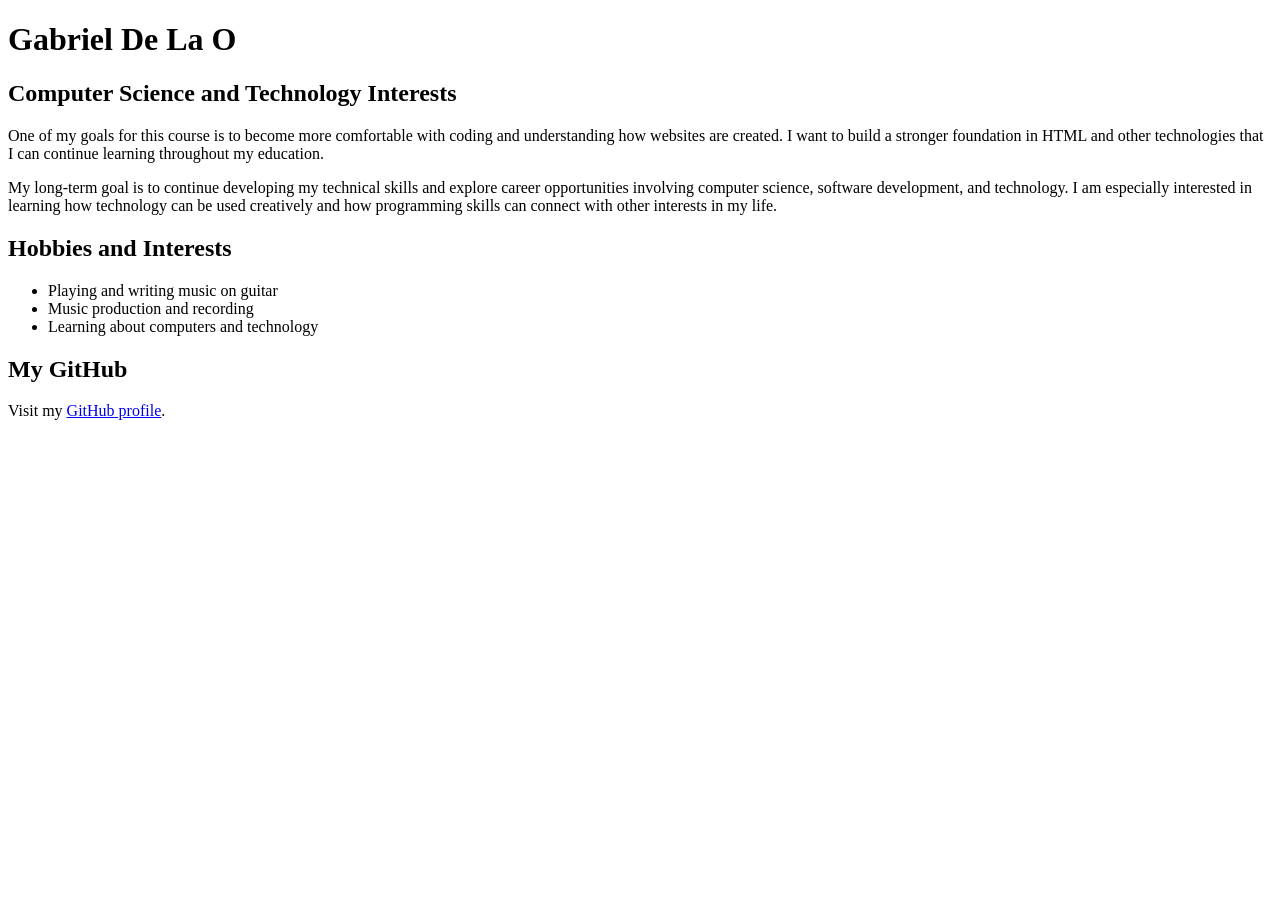
==== index.html @ 132a853c "Initial HTML structure" ====
<!DOCTYPE html>
<html lang="en">

<head>
    <meta charset="UTF-8">
    <meta name="viewport" content="width=device-width, initial-scale=1.0">
    <title>Gabriel De La O</title>
    <link rel="stylesheet" href="style.css">
</head>

<body>
    <main>
        <h1>Gabriel De La O</h1>

        <section>
            <h2>Computer Science and Technology Interests</h2>

            <p>
                One of my goals for this course is to become more comfortable with coding and understanding how websites are created.
                I want to build a stronger foundation in HTML and other technologies that I can continue learning throughout my education.
            </p>

            <p>
                My long-term goal is to continue developing my technical skills and explore career opportunities involving computer science,
                software development, and technology. I am especially interested in learning how technology can be used creatively and how
                programming skills can connect with other interests in my life.
            </p>
        </section>

        <section>
            <h2>Hobbies and Interests</h2>
            <ul>
                <li>Playing and writing music on guitar</li>
                <li>Music production and recording</li>
                <li>Learning about computers and technology</li>
            </ul>
        </section>

        <section>
            <h2>My GitHub</h2>
            <p>
                Visit my <a href="https://github.com/delaobeats">GitHub profile</a>.
            </p>
        </section>
    </main>
</body>

</html>
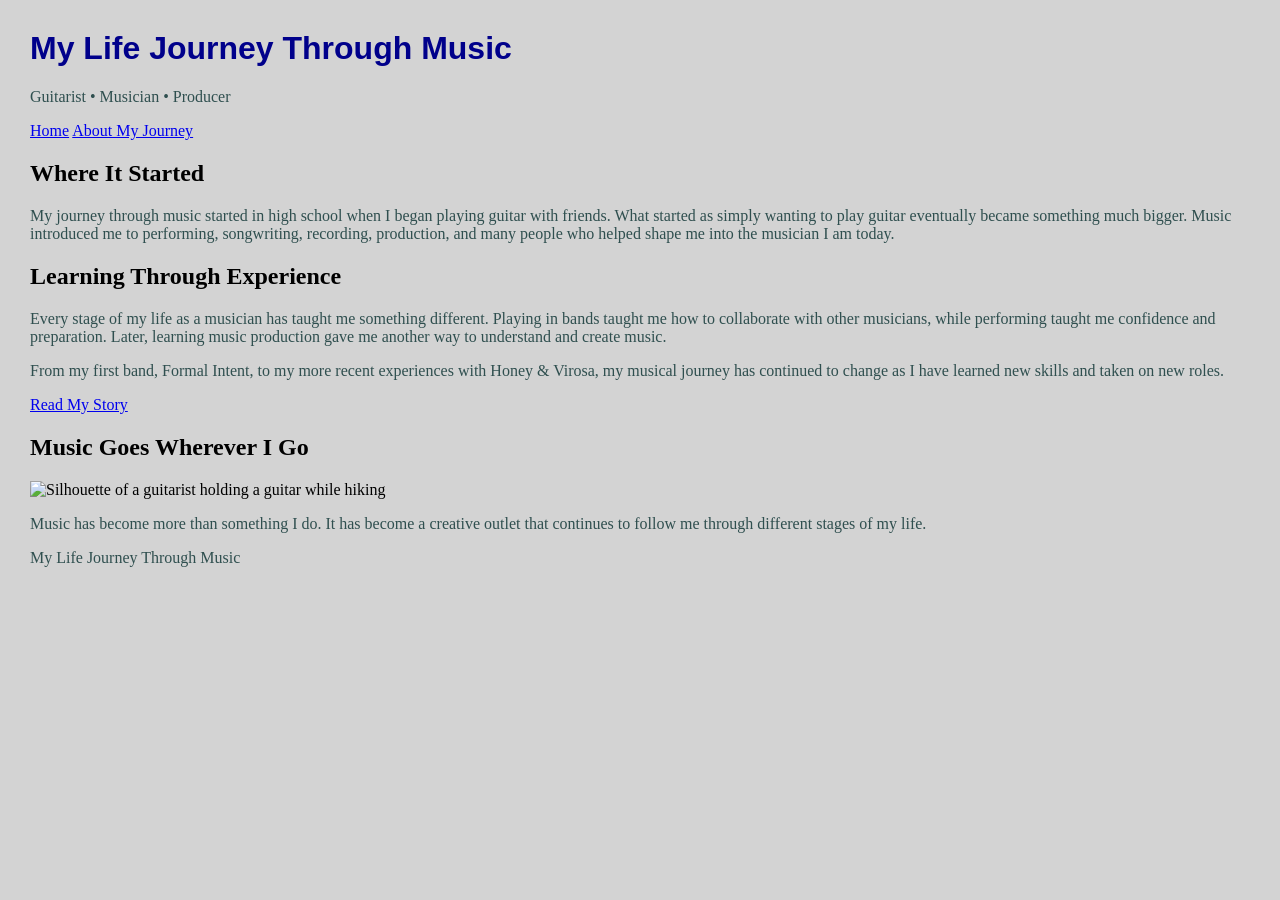
==== commit 851378b6: "Build final project homepage" ====
--- a/index.html
+++ b/index.html
@@ -1,48 +1,37 @@
 <!DOCTYPE html>
 <html lang="en">
-
 <head>
     <meta charset="UTF-8">
     <meta name="viewport" content="width=device-width, initial-scale=1.0">
-    <title>Gabriel De La O</title>
+    <title>My Life Journey Through Music</title>
     <link rel="stylesheet" href="style.css">
 </head>
-
 <body>
+    <header>
+        <h1>My Life Journey Through Music</h1>
+        <p>Guitarist • Musician • Producer</p>
+        <nav>
+            <a href="index.html">Home</a>
+            <a href="about.html">About My Journey</a>
+        </nav>
+    </header>
     <main>
-        <h1>Gabriel De La O</h1>
-
-        <section>
-            <h2>Computer Science and Technology Interests</h2>
-
-            <p>
-                One of my goals for this course is to become more comfortable with coding and understanding how websites are created.
-                I want to build a stronger foundation in HTML and other technologies that I can continue learning throughout my education.
-            </p>
-
-            <p>
-                My long-term goal is to continue developing my technical skills and explore career opportunities involving computer science,
-                software development, and technology. I am especially interested in learning how technology can be used creatively and how
-                programming skills can connect with other interests in my life.
-            </p>
+        <section class="hero">
+            <h2>Where It Started</h2>
+            <p>My journey through music started in high school when I began playing guitar with friends. What started as simply wanting to play guitar eventually became something much bigger. Music introduced me to performing, songwriting, recording, production, and many people who helped shape me into the musician I am today.</p>
         </section>
-
-        <section>
-            <h2>Hobbies and Interests</h2>
-            <ul>
-                <li>Playing and writing music on guitar</li>
-                <li>Music production and recording</li>
-                <li>Learning about computers and technology</li>
-            </ul>
+        <section class="journey">
+            <h2>Learning Through Experience</h2>
+            <p>Every stage of my life as a musician has taught me something different. Playing in bands taught me how to collaborate with other musicians, while performing taught me confidence and preparation. Later, learning music production gave me another way to understand and create music.</p>
+            <p>From my first band, Formal Intent, to my more recent experiences with Honey &amp; Virosa, my musical journey has continued to change as I have learned new skills and taken on new roles.</p>
+            <a class="button" href="about.html">Read My Story</a>
         </section>
-
-        <section>
-            <h2>My GitHub</h2>
-            <p>
-                Visit my <a href="https://github.com/delaobeats">GitHub profile</a>.
-            </p>
+        <section class="photo-section">
+            <h2>Music Goes Wherever I Go</h2>
+            <img src="images/guitar-hike.jpg" alt="Silhouette of a guitarist holding a guitar while hiking">
+            <p>Music has become more than something I do. It has become a creative outlet that continues to follow me through different stages of my life.</p>
         </section>
     </main>
+    <footer><p>My Life Journey Through Music</p></footer>
 </body>
-
 </html>
--- a/style.css
+++ b/style.css
@@ -0,0 +1,14 @@
+body {
+    background-color: lightgray;
+    margin: 30px;
+}
+
+h1 {
+    color: darkblue;
+    font-family: Arial, sans-serif;
+}
+
+p {
+    color: darkslategray;
+    font-family: Georgia, serif;
+}
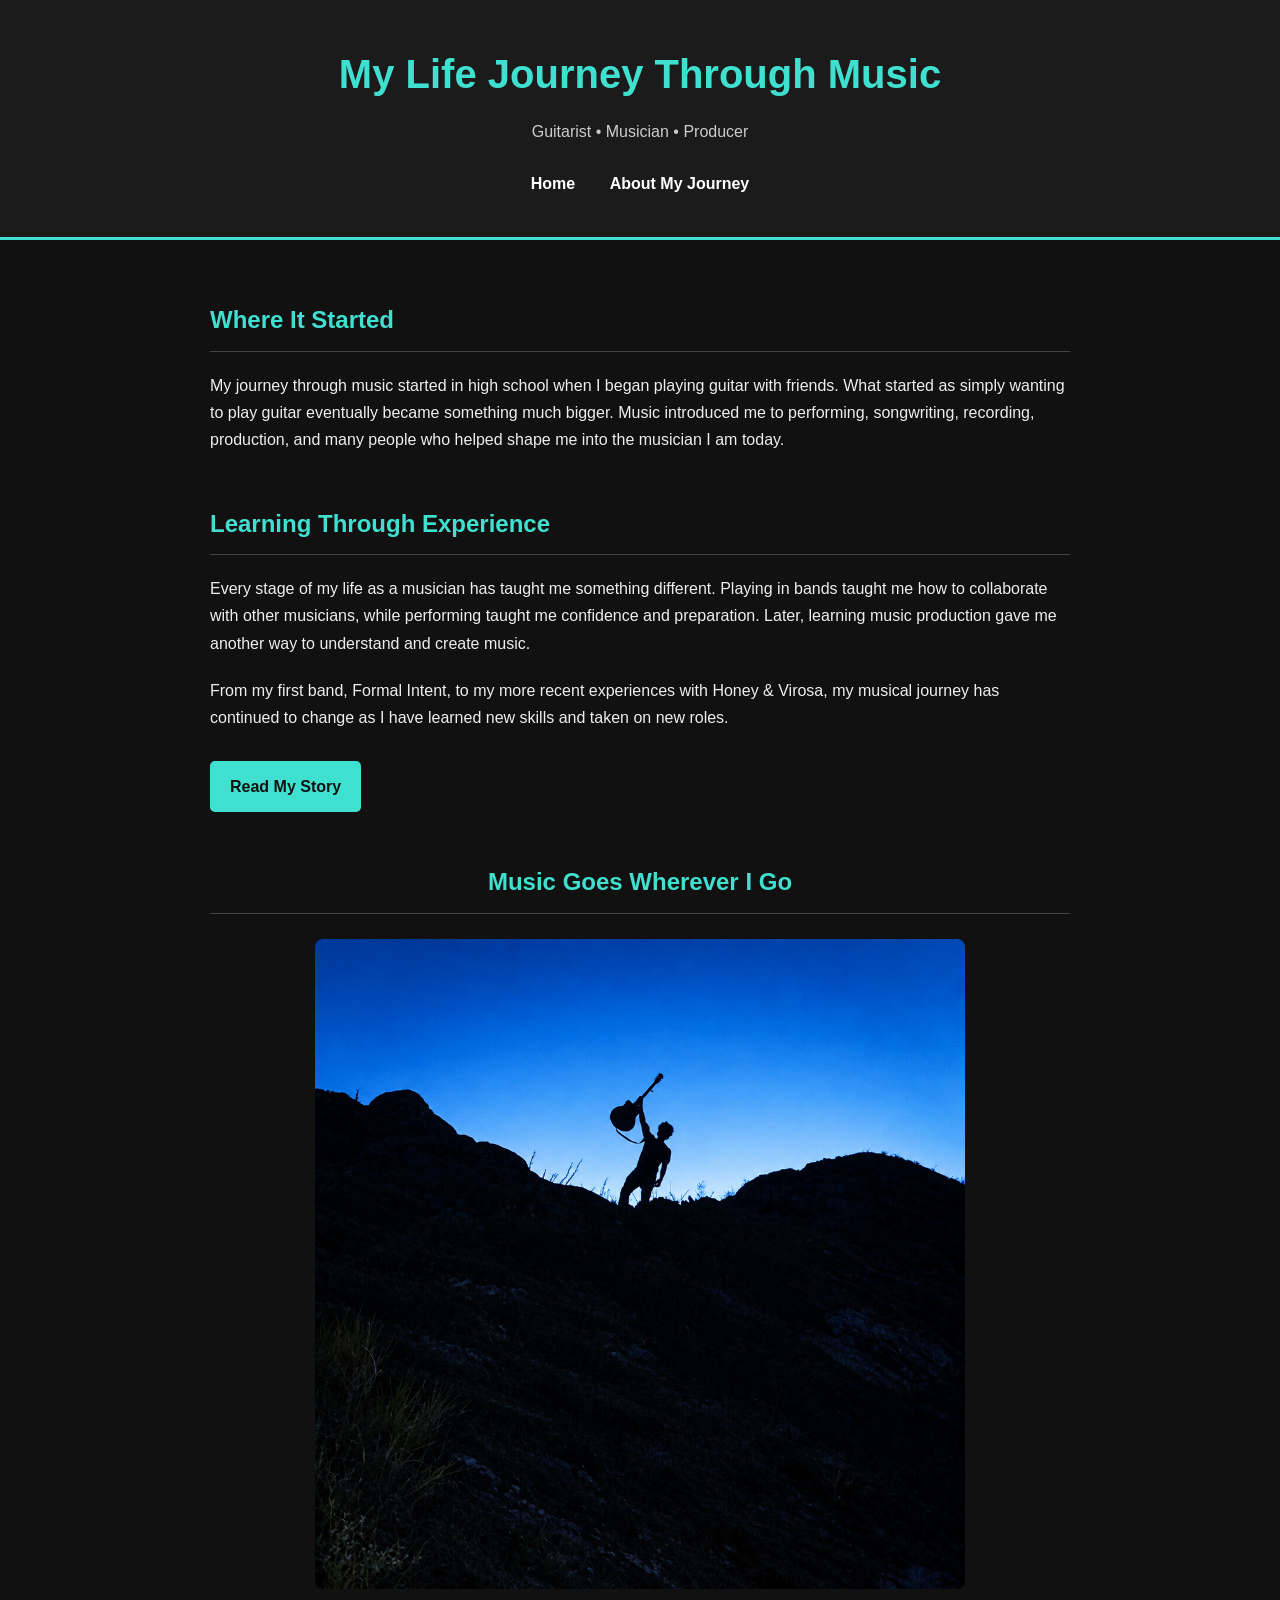
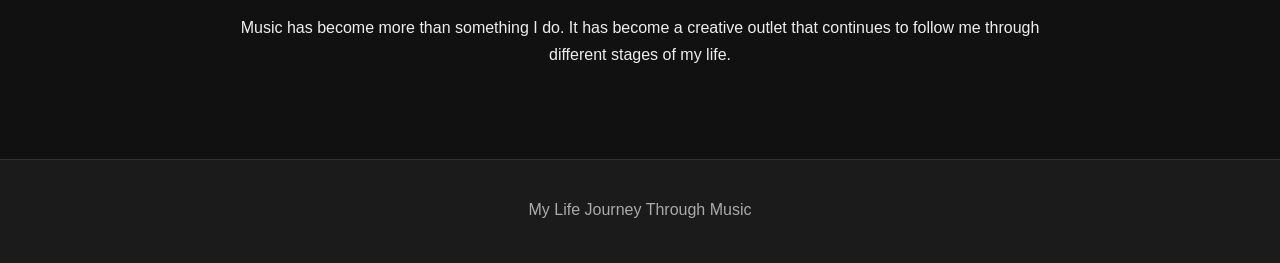
==== commit fa015cf8: "Use revitalized mountain image" ====
--- a/index.html
+++ b/index.html
@@ -28,7 +28,7 @@
         </section>
         <section class="photo-section">
             <h2>Music Goes Wherever I Go</h2>
-            <img src="images/guitar-hike.jpg" alt="Silhouette of a guitarist holding a guitar while hiking">
+            <img src="images/Revitalize-and-restore-this-exact-origin.png" alt="Silhouette of a guitarist holding a guitar while hiking">
             <p>Music has become more than something I do. It has become a creative outlet that continues to follow me through different stages of my life.</p>
         </section>
     </main>
--- a/style.css
+++ b/style.css
@@ -1,14 +1,18 @@
-body {
-    background-color: lightgray;
-    margin: 30px;
-}
-
-h1 {
-    color: darkblue;
-    font-family: Arial, sans-serif;
-}
-
-p {
-    color: darkslategray;
-    font-family: Georgia, serif;
-}+* { box-sizing: border-box; }
+body { margin: 0; background-color: #111111; color: #eeeeee; font-family: Arial, Helvetica, sans-serif; line-height: 1.7; }
+header { background-color: #1b1b1b; text-align: center; padding: 40px 20px; border-bottom: 3px solid turquoise; }
+header h1 { margin: 0; color: turquoise; font-size: 2.5rem; }
+header p { margin-top: 10px; color: #cccccc; }
+nav { margin-top: 25px; }
+nav a { color: white; text-decoration: none; margin: 0 15px; font-weight: bold; }
+nav a:hover { color: turquoise; }
+main { max-width: 900px; margin: auto; padding: 40px 20px; }
+section { margin-bottom: 50px; }
+h2 { color: turquoise; border-bottom: 1px solid #444444; padding-bottom: 10px; }
+p { margin-bottom: 20px; }
+.photo-section { text-align: center; }
+.photo-section img { display: block; width: 100%; max-width: 650px; height: auto; margin: 25px auto; border-radius: 8px; }
+.button { display: inline-block; background-color: turquoise; color: #111111; padding: 12px 20px; margin-top: 10px; text-decoration: none; font-weight: bold; border-radius: 5px; }
+.button:hover { background-color: white; }
+footer { background-color: #1b1b1b; text-align: center; padding: 20px; color: #aaaaaa; border-top: 1px solid #333333; }
+@media (max-width: 600px) { header h1 { font-size: 2rem; } nav a { display: block; margin: 10px 0; } main { padding: 25px 15px; } }
